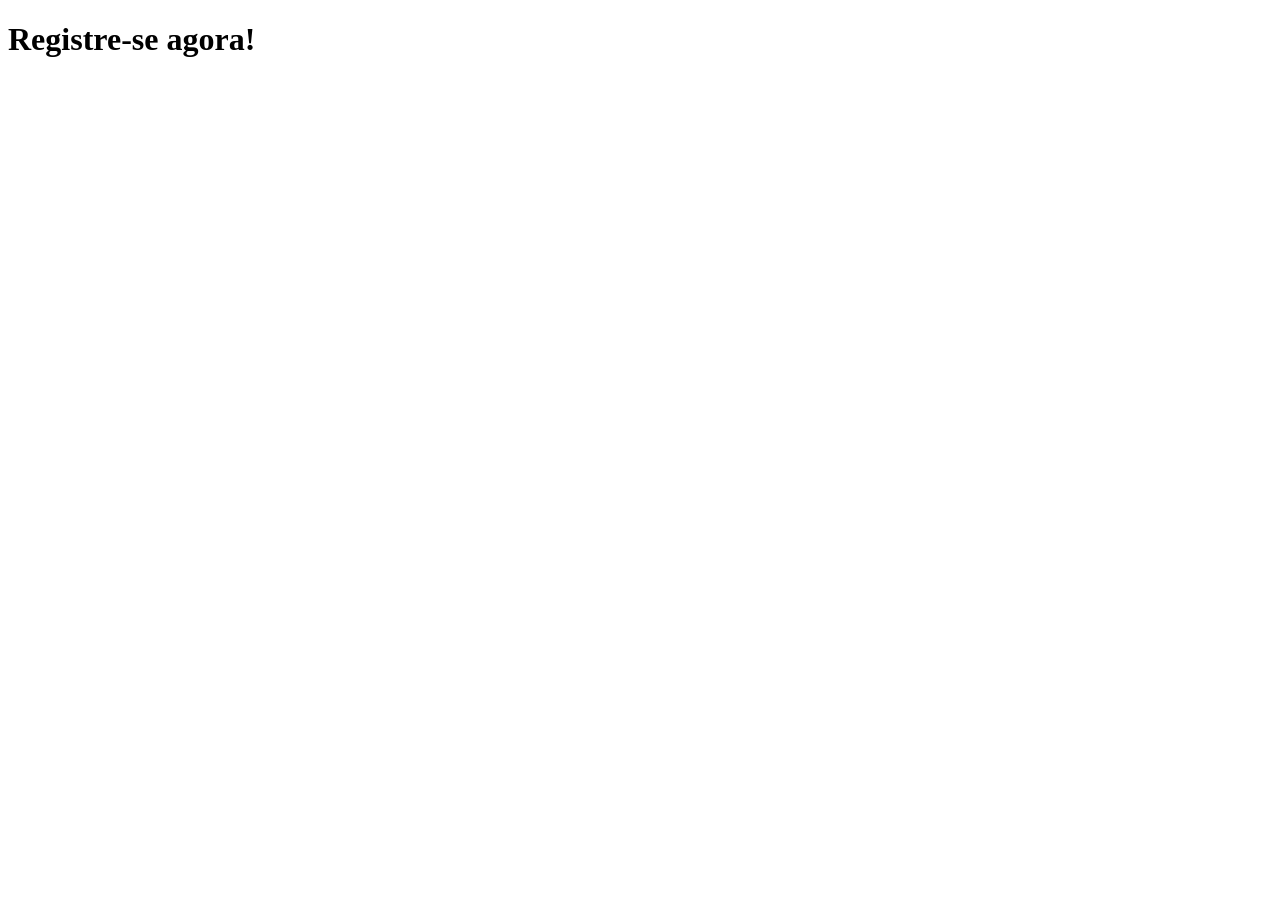
==== index.html @ 251da3cc "Class 01 Initial repository with basic structure." ====
<!DOCTYPE html>
<html lang="pt-br">

<head>
    <meta charset="UTF-8">
    <meta name="viewport" content="width=device-width, initial-scale=1.0">
    <title>Netflix</title>
</head>

<body>
    <main>
        <h1>Registre-se agora!</h1>
    </main>
</body>
</html>
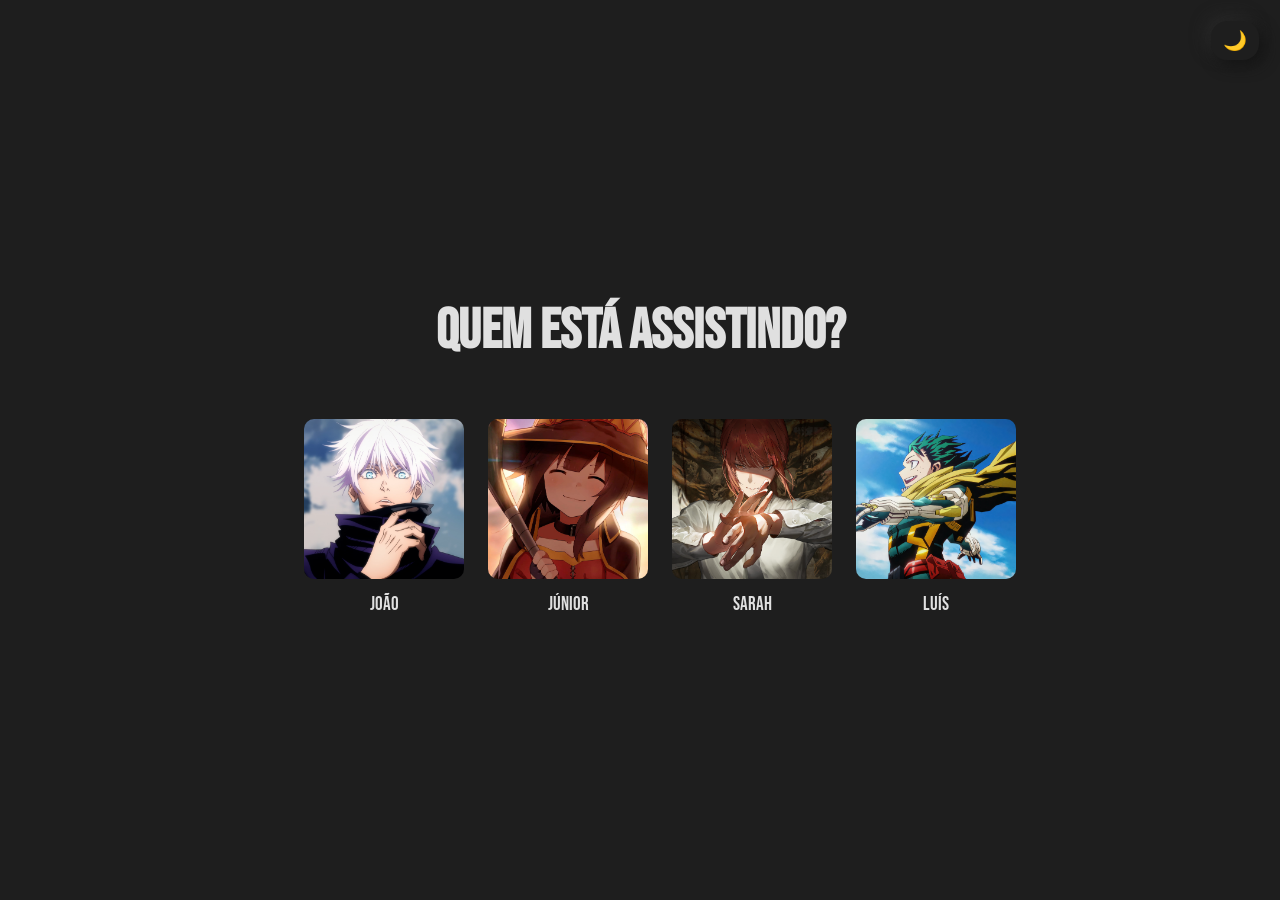
==== commit 0c521150: "Fix Fixed main page" ====
--- a/index.html
+++ b/index.html
@@ -4,12 +4,74 @@
 <head>
     <meta charset="UTF-8">
     <meta name="viewport" content="width=device-width, initial-scale=1.0">
+    <link rel="preconnect" href="https://fonts.googleapis.com">
+    <link rel="preconnect" href="https://fonts.gstatic.com" crossorigin>
+    <link href="https://fonts.googleapis.com/css2?family=Bebas+Neue&display=swap" rel="stylesheet">
+    <link rel="stylesheet" href="/src/styles/profiles.css">
+    <link rel="icon" sizes="48x48" type="image/ico" href="/src/images/favicon/favicon.ico">
+    
     <title>Netflix</title>
 </head>
 
 <body>
+    
     <main>
-        <h1>Registre-se agora!</h1>
+
+        <h1>Quem está assistindo?</h1>
+        <ul class = "profiles">
+            
+            <li class = "profile">
+                <a href="/src/pages/catalogo.html">    
+                    <img src="/src/images/profile/profile-1.png" alt="Profile 1">
+                </a>
+                    <figcaption class="profile_cap">João</figcaption>
+            </li>
+            
+            <li class = "profile">
+                <a href="/src/pages/catalogo.html">
+                    <img src="/src/images/profile/profile-2.png" alt="Profile 2">
+                </a>
+                    <figcaption class="profile_cap">Júnior</figcaption>
+            </li>
+            
+            <li class="profile">
+                <a href="/src/pages/catalogo.html">
+                    <img src="/src/images/profile/profile-3.png" alt="Profile 3">
+                </a>
+                    <figcaption class="profile_cap">Sarah</figcaption>
+            </li>
+            
+            <li class="profile">
+                <a href="/src/pages/catalogo.html">
+                    <img src="/src/images/profile/profile-4.png" alt="Profile 4">
+                </a>
+                    <figcaption class="profile_cap">Luís</figcaption>
+            </li>
+        </ul>
+
     </main>
+
+    <button id="theme_toggle"></button>
+    
+    <script src="/src/scripts/profiles.js"></script>
+    <script>
+        // Sistema de armazenamento do perfil ativo no LocalStorage
+        document.addEventListener('DOMContentLoaded', () => {
+            const perfis = document.querySelectorAll('.profile');
+            
+            perfis.forEach(perfil => {
+                const link = perfil.querySelector('a');
+                const img = perfil.querySelector('img');
+                const nome = perfil.querySelector('.profile_cap').textContent;
+                const imagemSrc = img.src;
+                
+                link.addEventListener('click', (e) => {
+                    // Armazena o nome e a imagem do perfil selecionado
+                    localStorage.setItem('perfilAtivoNome', nome);
+                    localStorage.setItem('perfilAtivoImagem', imagemSrc);
+                });
+            });
+        });
+    </script>
 </body>
 </html>
--- a/src/styles/profiles.css
+++ b/src/styles/profiles.css
@@ -0,0 +1,123 @@
+:root {
+    --bg: #1e1e1e;
+    --text: #e0e0e0;
+    --shadow_light:#141414;
+    --shadow_dark: #2a2a2a;
+}
+
+.light {
+    --bg: #e0e0e0;
+    --text: #1e1e1e;
+    --shadow_light: #bebebe;
+    --shadow_dark: #ffffff;
+}
+
+.bebas-neue-regular {
+  font-family: "Bebas Neue", sans-serif;
+  font-weight: 300;
+  font-style: normal;
+}
+
+
+body {
+    margin: 0;
+    transition: all 1s ease;
+    font-family: 'Bebas Neue';
+    background-color: var(--bg);
+    color: var(--text);
+    min-height: 100vh;
+    overflow-x: hidden;
+}
+
+main {
+    min-height: 100vh;
+
+    display: flex;
+    justify-content: center;
+    align-items: center;
+    flex-direction: column;
+}
+
+img {
+    object-fit: cover;
+    height: clamp(140px, 20vh, 160px);
+    width: clamp(140px, 20vw, 160px);
+    border-radius: 10px;
+    transition: all 0.3s ease;
+}
+
+img:hover {
+    transform: scale(1.1);
+    cursor: pointer;
+}
+
+img:hover + .profile_cap {
+    transform: scale(1.1);
+}
+
+#theme_toggle {
+    transition: all 0.5s ease;
+    cursor: pointer;
+    border-radius: 1rem;
+    border: 100px;
+    width: 3rem;
+    padding: 0.5rem;
+    
+    font-size: 1.2rem;
+    background-color: var(--bg);
+    box-shadow: 5px 5px 15px var(--shadow_light), -5px -5px 15px var(--shadow_dark);
+    position:absolute;
+    top: 1.3rem;
+    right: 1.3rem;
+}
+
+h1 {
+    font-size: 3.5rem;
+}
+
+.profiles {
+    display: flex;
+    flex-direction: row;
+    flex-wrap: wrap;
+    align-items: center;
+    list-style: none;
+    gap: 1.5rem;
+}
+
+.profile {
+    font-size: larger;
+}
+
+.profile_cap {
+    padding: 0.5rem;
+    display: flex;
+    flex-direction: column;
+    align-items: center;
+    user-select: none;
+}
+
+@media (max-width: 900px) {
+
+    main {
+        max-width: 100vw;
+        min-height: auto;
+    }
+
+    h1 {
+        font-size: 2rem;
+    }
+}   
+
+
+@media (max-width: 550px) {
+
+    main {
+        max-width: 100vw;
+        min-height: auto;
+    }
+
+    h1 {
+        font-size: 1.5rem;
+    }
+}
+
